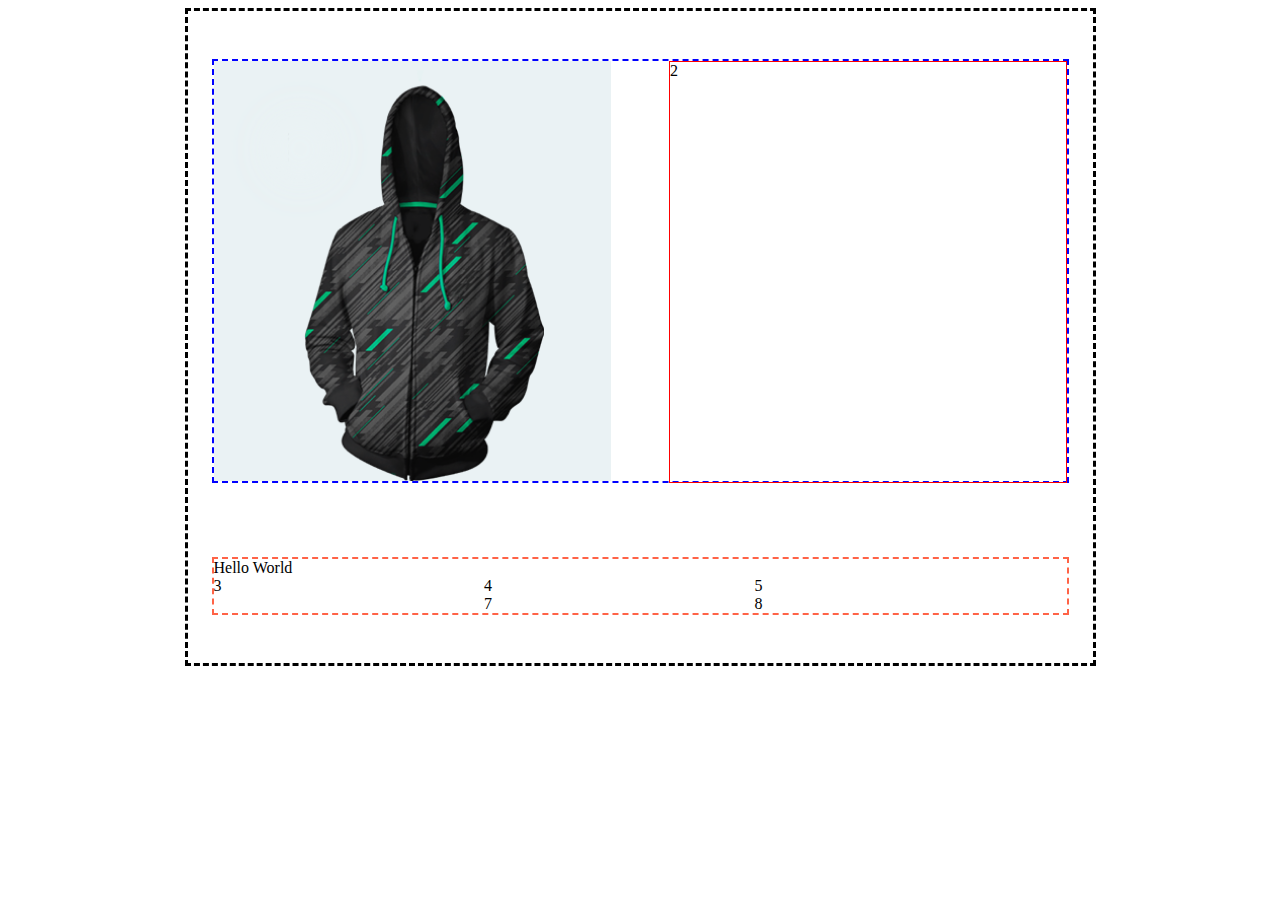
==== index.html @ b950c46a "[GS-2]Create item preview of top section" ====
<!DOCTYPE html>
<html lang="en">
  <head>
    <meta charset="UTF-8" />
    <meta name="viewport" content="width=device-width, initial-scale=1.0" />
    <title>Document</title>
    <link rel="stylesheet" href="./styles/index.css" />
    <link rel="stylesheet" href="./styles/preview.css" />
  </head>
  <body>
    <div class="main">
      <div class="info">
        <div class="preview">
          <img src="./assets/preview-item-1.png" alt="" />
        </div>
        <div class="interaction">2</div>
      </div>
      <div class="list">
        <span class="title">Hello World</span>
        <div class="marginBottom">
          <div class="list-item">3</div>
          <div class="list-item marginLeft">4</div>
          <div class="list-item marginLeft">5</div>
        </div>
        <div>
          <div class="list-item"><img src="" alt="" /></div>
          <div class="list-item marginLeft">7</div>
          <div class="list-item marginLeft">8</div>
        </div>
      </div>
    </div>
    <script src="./index.js"></script>
  </body>
</html>
---- styles/index.css ----
.main {
  margin: 0 auto;
  width: calc(265px + 265px + 265px + 40px + 22px);
  padding: 48px 24px;
  max-width: 100%;
  border: 3px dashed black;
}

.info {
  display: flex;
  border: 2px dashed blue;
<<<<<<< HEAD
  max-height: 420px;
  position: relative;
=======
<<<<<<<< HEAD:style/index.css
  max-height: 420px;
  position: relative;
========
  letter-spacing: -0.36em;
}

.info > * {
  width: calc(50% - 29px);
  min-height: 420px;
>>>>>>>> 355df50 ([GS-2]Create item preview of top section):styles/index.css
>>>>>>> 355df50 ([GS-2]Create item preview of top section)
}

.interaction {
  border: 1px solid red;
  margin-left: 56px;
  display: inline-block;
  width: calc(50% - 31px);
  height: 100%;
  position: absolute;
  top: 0;
  right: 0;
}

.list {
  border: 2px dashed tomato;
  margin-top: 74px;
}

<<<<<<<< HEAD:styles/index.css
.title {
  font-weight: bold;
  font-size: 22px;
}

.list-item {
  display: inline-block;
  position: relative;
  width: 31.24%;
========
.list > .title {
  letter-spacing: 0;
  padding-bottom: 7px;
  font-size: xx-large 22px;
}

.list > div > span {
<<<<<<< HEAD
  width: 31.535%;
>>>>>>>> df996f1 ([GS-2]Create item preview of top section):style/index.css
=======
<<<<<<<< HEAD:style/index.css
  width: 31.535%;
>>>>>>>> df996f1 ([GS-2]Create item preview of top section):style/index.css
========
  width: 31.56%;
>>>>>>>> 355df50 ([GS-2]Create item preview of top section):styles/index.css
>>>>>>> 355df50 ([GS-2]Create item preview of top section)
  border: 1px solid rgb(88, 167, 122);
  height: 265px;
}

.marginLeft {
  margin-left: 20px;
}

.marginBottom {
  margin-bottom: 50px;
}
---- styles/preview.css ----
.preview {
  background-color: #eaf2f4;
}
.preview > img {
  height: 100%;
}
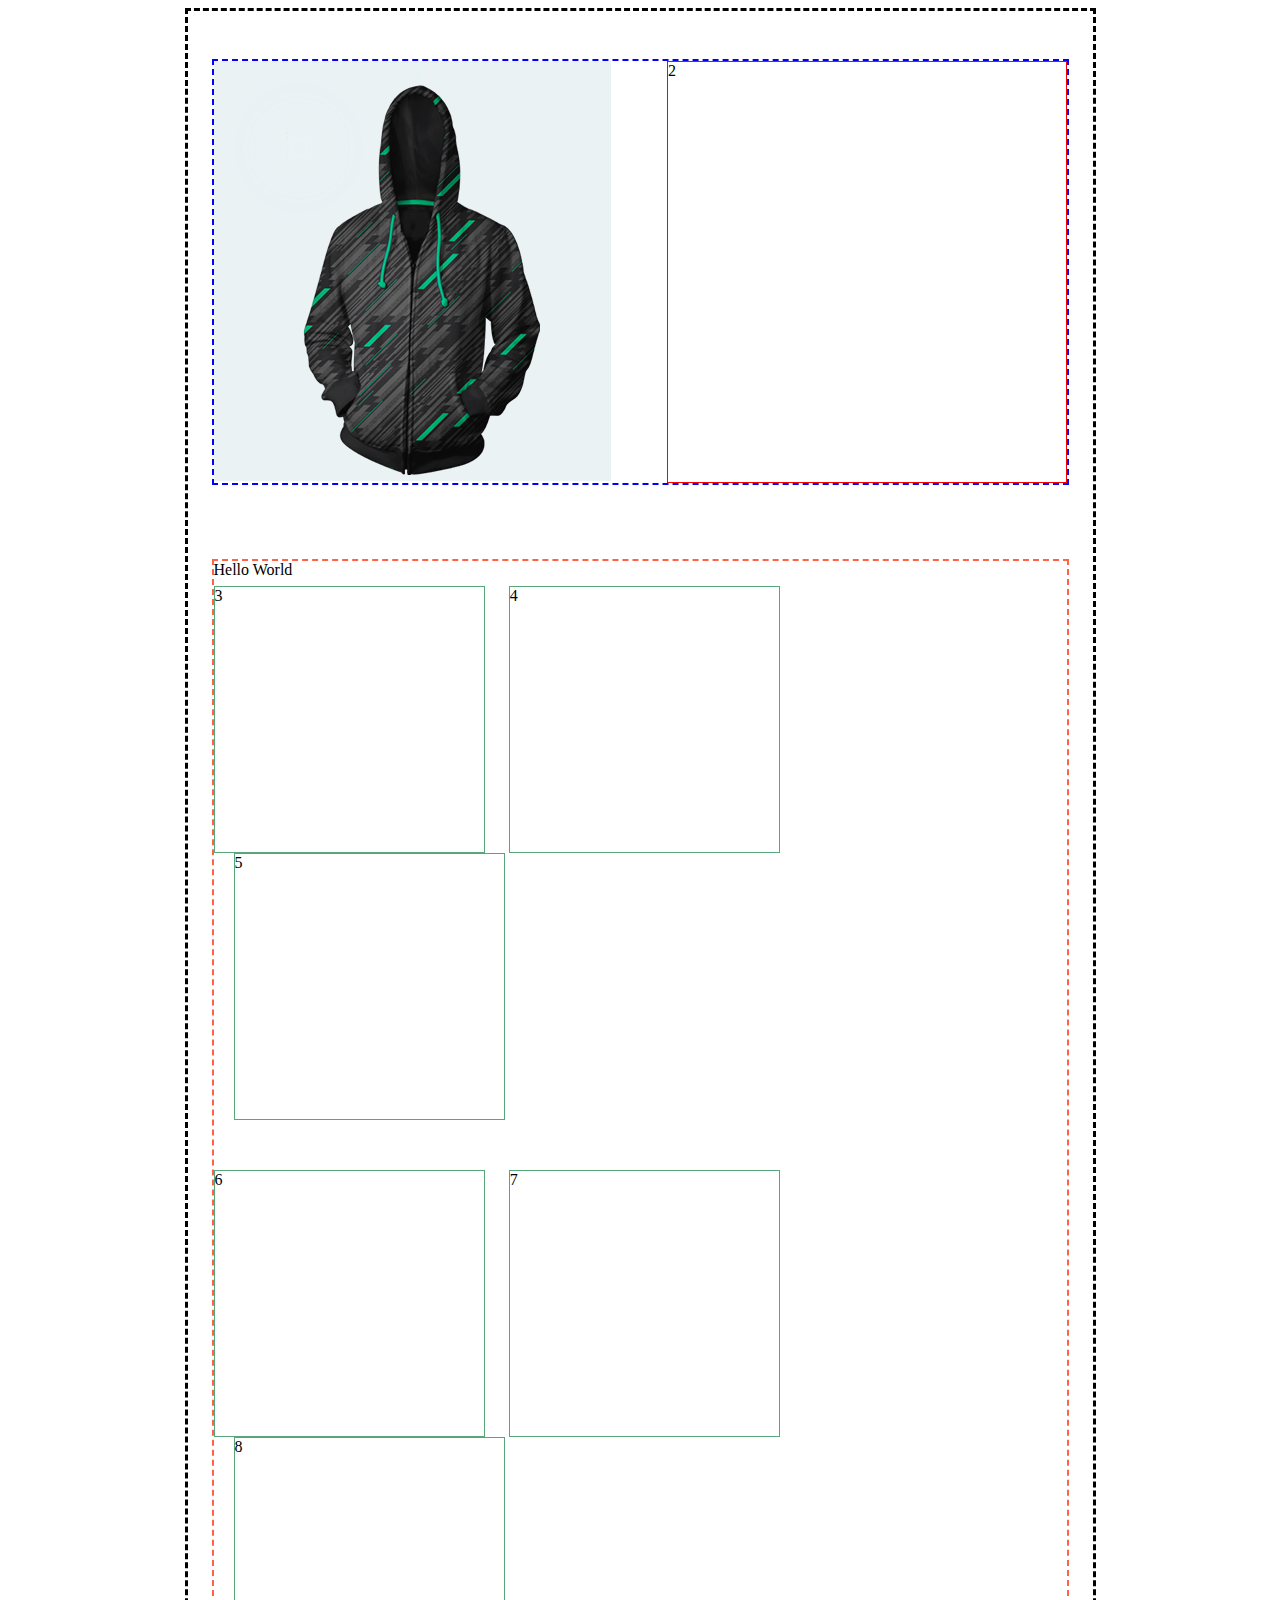
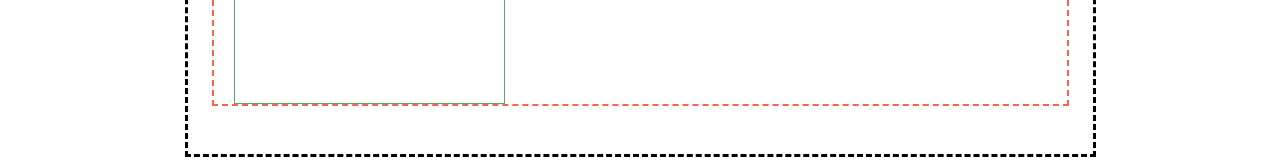
==== commit 638b4fad: "[GS-2]Create item preview of top section" ====
--- a/index.html
+++ b/index.html
@@ -18,14 +18,14 @@
       <div class="list">
         <span class="title">Hello World</span>
         <div class="marginBottom">
-          <div class="list-item">3</div>
-          <div class="list-item marginLeft">4</div>
-          <div class="list-item marginLeft">5</div>
+          <span>3</span>
+          <span class="marginLeft">4</span>
+          <span class="marginLeft">5</span>
         </div>
         <div>
-          <div class="list-item"><img src="" alt="" /></div>
-          <div class="list-item marginLeft">7</div>
-          <div class="list-item marginLeft">8</div>
+          <span>6</span>
+          <span class="marginLeft">7</span>
+          <span class="marginLeft">8</span>
         </div>
       </div>
     </div>
--- a/styles/index.css
+++ b/styles/index.css
@@ -7,71 +7,37 @@
 }
 
 .info {
-  display: flex;
   border: 2px dashed blue;
-<<<<<<< HEAD
-  max-height: 420px;
-  position: relative;
-=======
-<<<<<<<< HEAD:style/index.css
-  max-height: 420px;
-  position: relative;
-========
   letter-spacing: -0.36em;
 }
 
 .info > * {
+  display: inline-block;
   width: calc(50% - 29px);
   min-height: 420px;
->>>>>>>> 355df50 ([GS-2]Create item preview of top section):styles/index.css
->>>>>>> 355df50 ([GS-2]Create item preview of top section)
 }
 
 .interaction {
   border: 1px solid red;
   margin-left: 56px;
-  display: inline-block;
-  width: calc(50% - 31px);
-  height: 100%;
-  position: absolute;
-  top: 0;
-  right: 0;
 }
 
 .list {
+  /* letter-spacing: -0.36em; */
+
   border: 2px dashed tomato;
   margin-top: 74px;
 }
 
-<<<<<<<< HEAD:styles/index.css
 .title {
-  font-weight: bold;
-  font-size: 22px;
-}
-
-.list-item {
   display: inline-block;
-  position: relative;
-  width: 31.24%;
-========
-.list > .title {
   letter-spacing: 0;
   padding-bottom: 7px;
-  font-size: xx-large 22px;
 }
 
 .list > div > span {
-<<<<<<< HEAD
-  width: 31.535%;
->>>>>>>> df996f1 ([GS-2]Create item preview of top section):style/index.css
-=======
-<<<<<<<< HEAD:style/index.css
-  width: 31.535%;
->>>>>>>> df996f1 ([GS-2]Create item preview of top section):style/index.css
-========
+  display: inline-block;
   width: 31.56%;
->>>>>>>> 355df50 ([GS-2]Create item preview of top section):styles/index.css
->>>>>>> 355df50 ([GS-2]Create item preview of top section)
   border: 1px solid rgb(88, 167, 122);
   height: 265px;
 }
--- a/styles/preview.css
+++ b/styles/preview.css
@@ -1,6 +1,4 @@
 .preview {
+  vertical-align: top;
   background-color: #eaf2f4;
 }
-.preview > img {
-  height: 100%;
-}
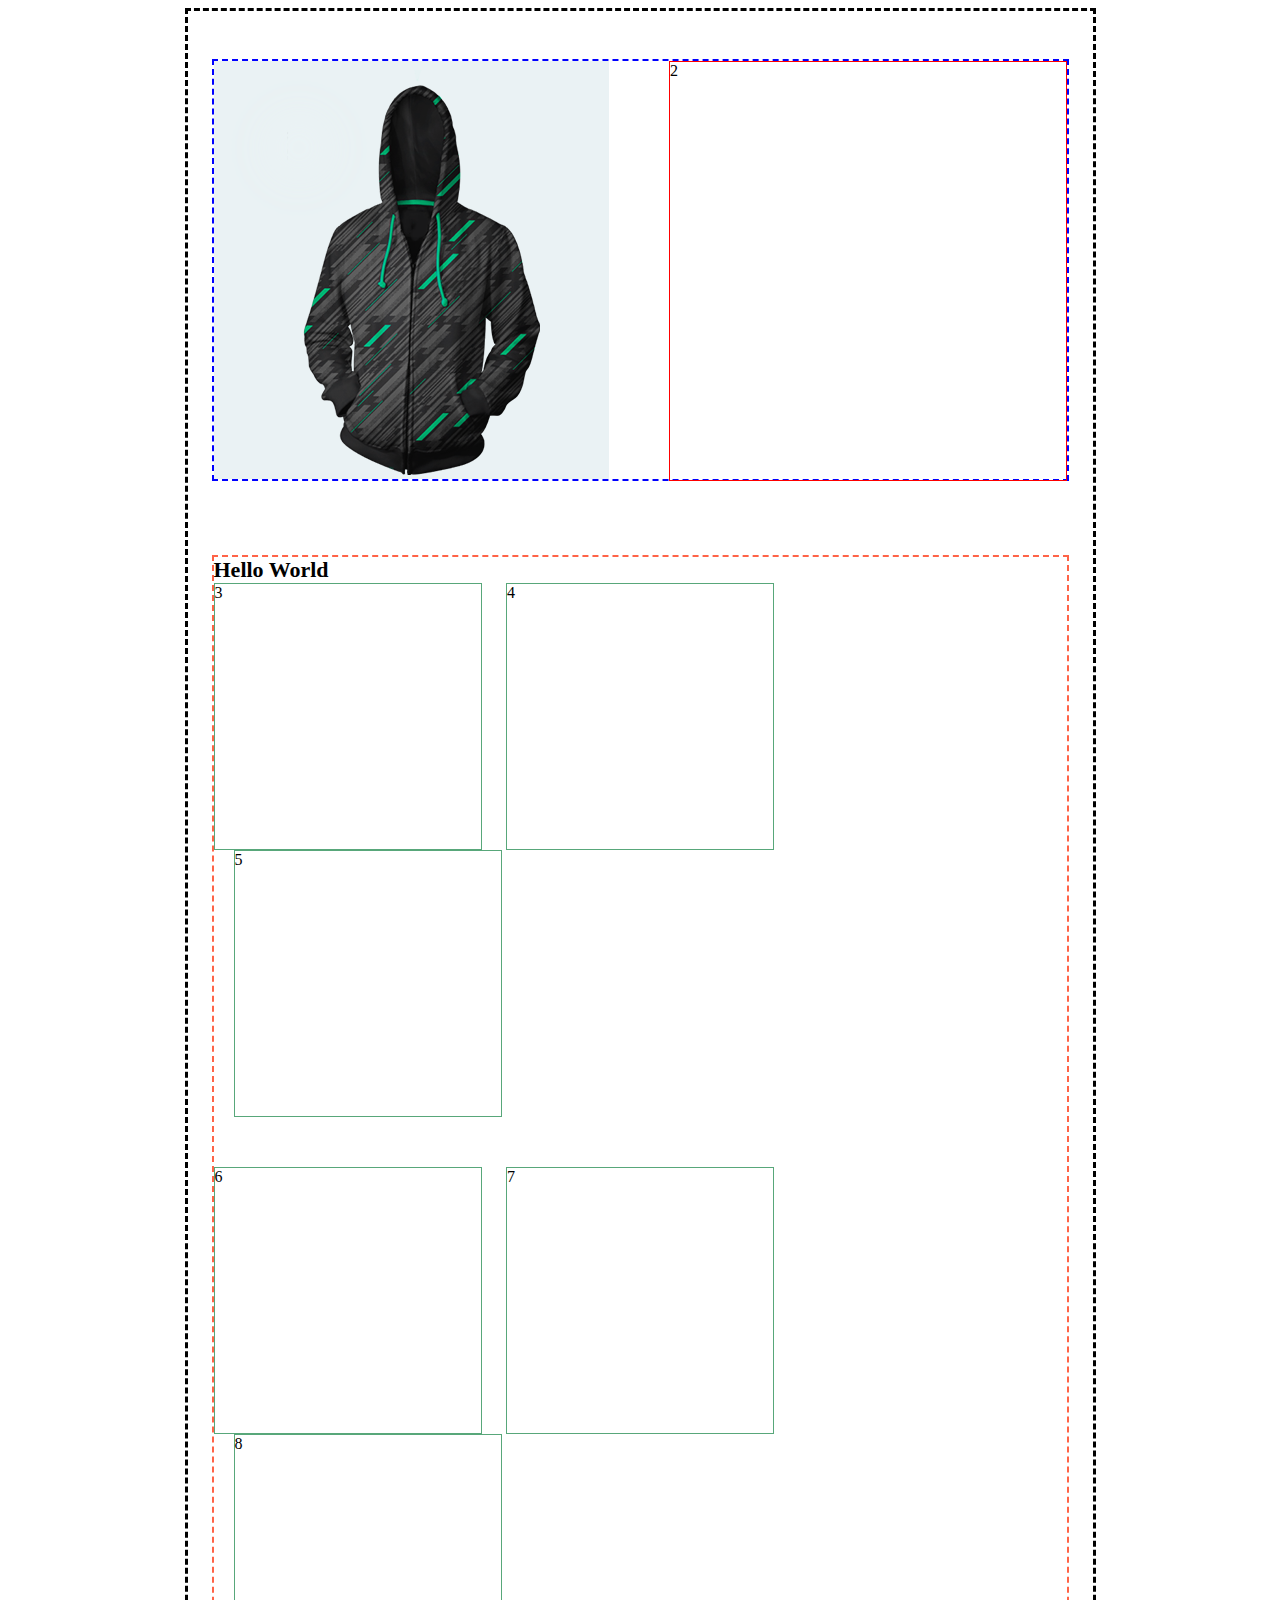
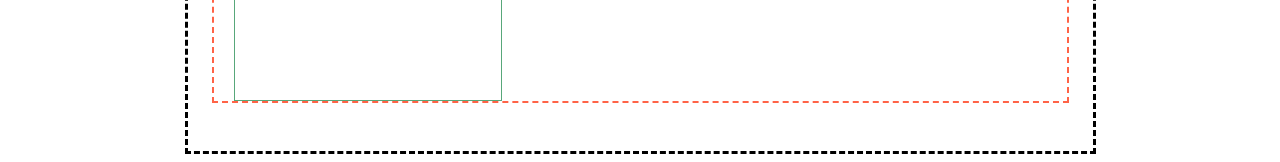
==== commit f5e277fc: "." ====
--- a/index.html
+++ b/index.html
@@ -18,14 +18,14 @@
       <div class="list">
         <span class="title">Hello World</span>
         <div class="marginBottom">
-          <span>3</span>
-          <span class="marginLeft">4</span>
-          <span class="marginLeft">5</span>
+          <span class="list-item">3</span>
+          <span class="list-item marginLeft">4</span>
+          <span class="list-item marginLeft">5</span>
         </div>
         <div>
-          <span>6</span>
-          <span class="marginLeft">7</span>
-          <span class="marginLeft">8</span>
+          <span class="list-item">6</span>
+          <span class="list-item marginLeft">7</span>
+          <span class="list-item marginLeft">8</span>
         </div>
       </div>
     </div>
--- a/styles/index.css
+++ b/styles/index.css
@@ -8,36 +8,34 @@
 
 .info {
   border: 2px dashed blue;
-  letter-spacing: -0.36em;
-}
-
-.info > * {
-  display: inline-block;
-  width: calc(50% - 29px);
-  min-height: 420px;
+  max-height: 420px;
+  position: relative;
 }
 
 .interaction {
   border: 1px solid red;
   margin-left: 56px;
+  display: inline-block;
+  width: calc(50% - 31px);
+  height: 100%;
+  position: absolute;
+  top: 0;
+  right: 0;
 }
 
 .list {
-  /* letter-spacing: -0.36em; */
-
   border: 2px dashed tomato;
   margin-top: 74px;
 }
 
 .title {
-  display: inline-block;
-  letter-spacing: 0;
-  padding-bottom: 7px;
+  font-weight: bold;
+  font-size: 22px;
 }
 
-.list > div > span {
+.list-item {
   display: inline-block;
-  width: 31.56%;
+  width: 31.24%;
   border: 1px solid rgb(88, 167, 122);
   height: 265px;
 }
--- a/styles/preview.css
+++ b/styles/preview.css
@@ -1,4 +1,8 @@
 .preview {
-  vertical-align: top;
   background-color: #eaf2f4;
+  width: calc(50% - 31px);
 }
+
+.preview > img {
+  letter-spacing: -0.36em;
+}
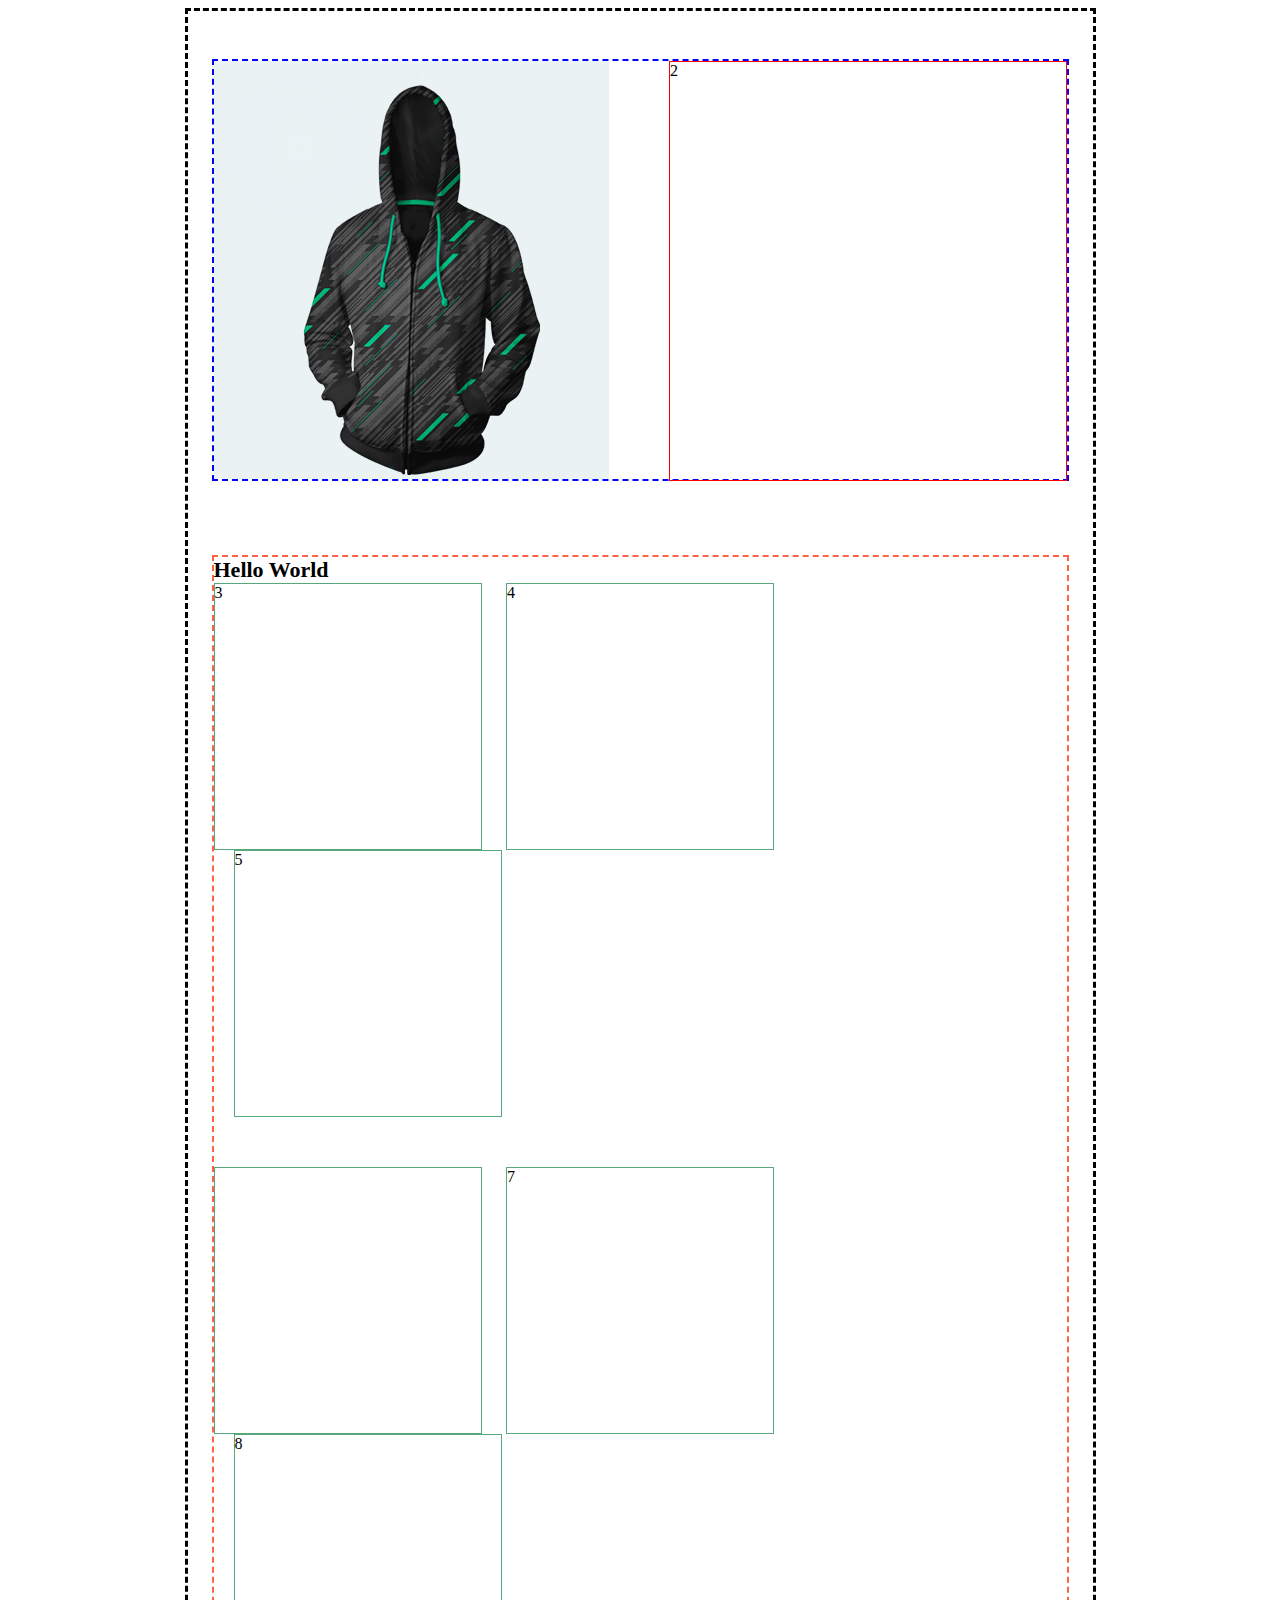
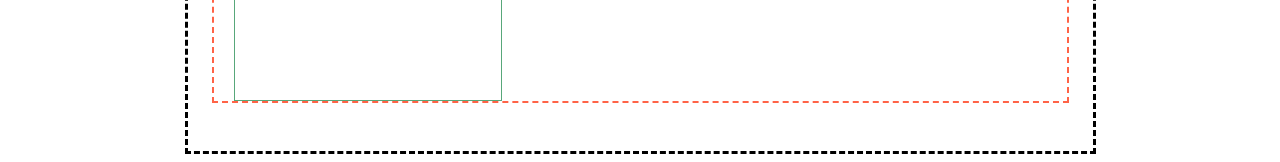
==== commit 4aa3248b: "." ====
--- a/index.html
+++ b/index.html
@@ -18,14 +18,14 @@
       <div class="list">
         <span class="title">Hello World</span>
         <div class="marginBottom">
-          <span class="list-item">3</span>
-          <span class="list-item marginLeft">4</span>
-          <span class="list-item marginLeft">5</span>
+          <div class="list-item">3</div>
+          <div class="list-item marginLeft">4</div>
+          <div class="list-item marginLeft">5</div>
         </div>
         <div>
-          <span class="list-item">6</span>
-          <span class="list-item marginLeft">7</span>
-          <span class="list-item marginLeft">8</span>
+          <div class="list-item"><img src="" alt="" /></div>
+          <div class="list-item marginLeft">7</div>
+          <div class="list-item marginLeft">8</div>
         </div>
       </div>
     </div>
--- a/styles/index.css
+++ b/styles/index.css
@@ -35,6 +35,7 @@
 
 .list-item {
   display: inline-block;
+  position: relative;
   width: 31.24%;
   border: 1px solid rgb(88, 167, 122);
   height: 265px;
--- a/styles/preview.css
+++ b/styles/preview.css
@@ -2,7 +2,3 @@
   background-color: #eaf2f4;
   width: calc(50% - 31px);
 }
-
-.preview > img {
-  letter-spacing: -0.36em;
-}
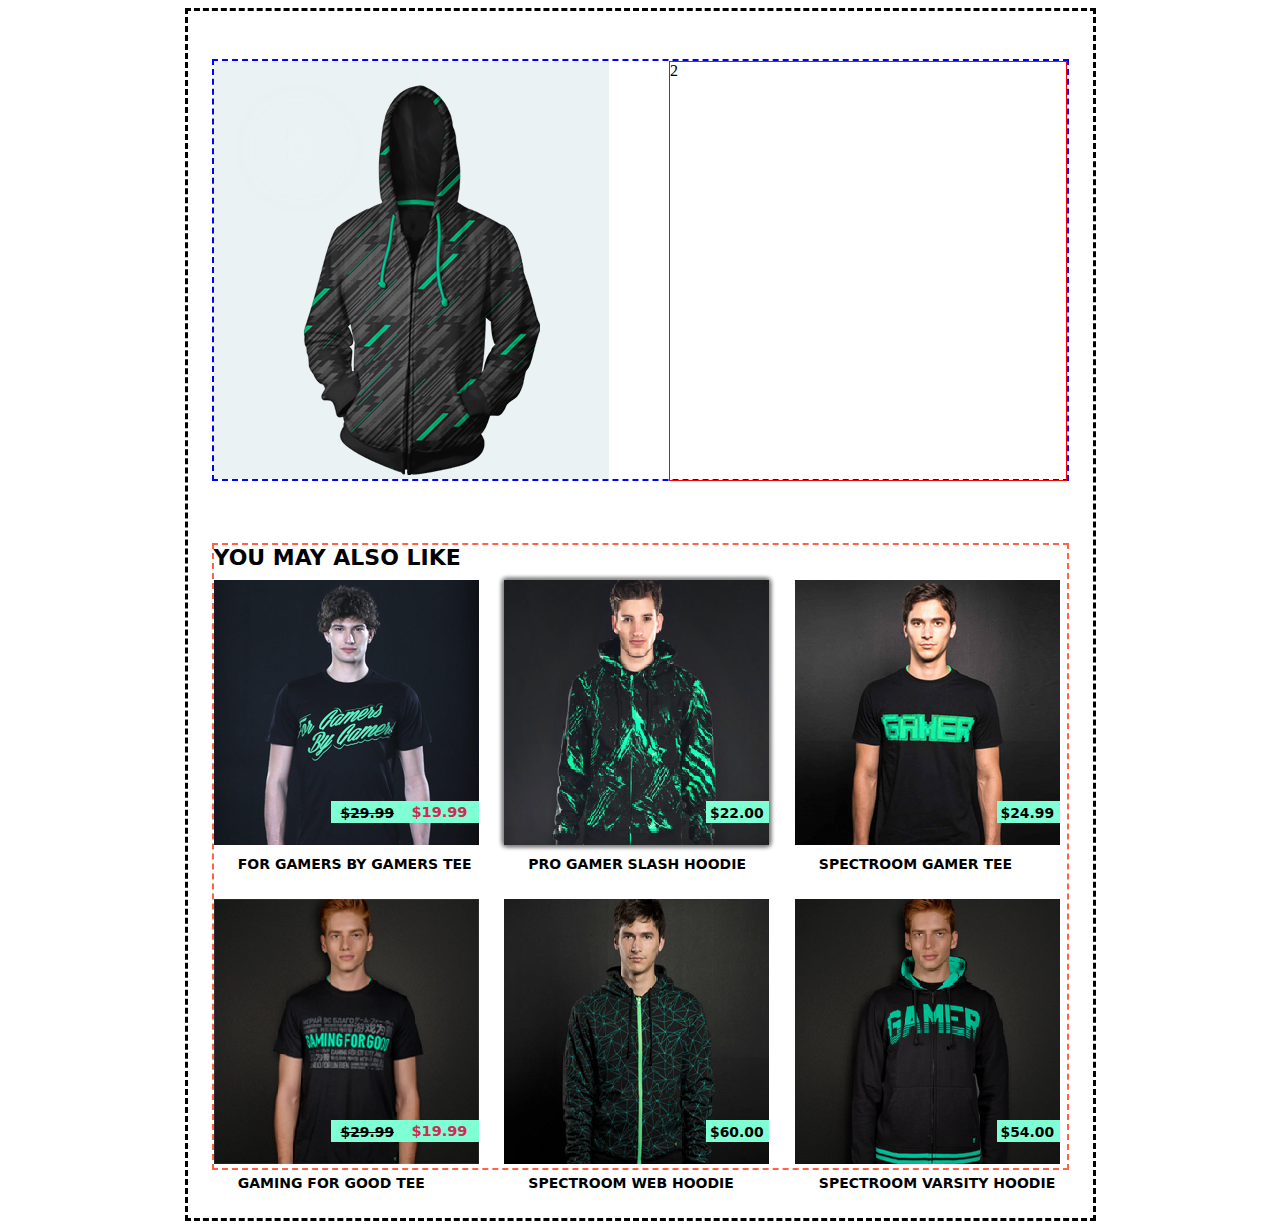
==== commit 7df142b8: "[GS-3]Create items for list section" ====
--- a/index.html
+++ b/index.html
@@ -6,6 +6,7 @@
     <title>Document</title>
     <link rel="stylesheet" href="./styles/index.css" />
     <link rel="stylesheet" href="./styles/preview.css" />
+    <link rel="stylesheet" href="./styles/list.css" />
   </head>
   <body>
     <div class="main">
@@ -16,16 +17,54 @@
         <div class="interaction">2</div>
       </div>
       <div class="list">
-        <span class="title">Hello World</span>
+        <span class="title">YOU MAY ALSO LIKE</span>
         <div class="marginBottom">
-          <div class="list-item">3</div>
-          <div class="list-item marginLeft">4</div>
-          <div class="list-item marginLeft">5</div>
+          <div class="list-item">
+            <img src="./assets/list-item-1.png" alt="" />
+            <div class="long-discount-field">
+              <span class="price">$29.99 </span>
+              <span class="discount">$19.99</span>
+            </div>
+            <span>FOR GAMERS BY GAMERS TEE</span>
+          </div>
+          <div class="list-item marginLeft">
+            <img class="shadow" src="./assets/list-item-2.png" alt="" />
+            <div class="short-discount-field">
+              <span class="base-price">$22.00 </span>
+            </div>
+            <span>PRO GAMER SLASH HOODIE</span>
+          </div>
+          <div class="list-item marginLeft">
+            <img src="./assets/list-item-3.png" alt="" />
+            <div class="short-discount-field">
+              <span class="base-price">$24.99 </span>
+            </div>
+            <span>SPECTROOM GAMER TEE</span>
+          </div>
         </div>
         <div>
-          <div class="list-item"><img src="" alt="" /></div>
-          <div class="list-item marginLeft">7</div>
-          <div class="list-item marginLeft">8</div>
+          <div class="list-item">
+            <img src="./assets/list-item-4.png" alt="" />
+            <div class="long-discount-field">
+              <span class="price">$29.99 </span>
+              <span class="discount">$19.99</span>
+            </div>
+            <span>GAMING FOR GOOD TEE</span>
+          </div>
+          <div class="list-item marginLeft">
+            <img src="./assets/list-item-5.png" alt="" />
+            <div class="short-discount-field">
+              <span class="base-price">$60.00 </span>
+            </div>
+            <span>SPECTROOM WEB HOODIE</span>
+          </div>
+          <div class="list-item marginLeft">
+            <img src="./assets/list-item-6.png" alt="" />
+            <div class="short-discount-field">
+              <span class="base-price">$54.00 </span>
+            </div>
+            <span>SPECTROOM VARSITY HOODIE</span>
+          </div>
         </div>
       </div>
     </div>
--- a/styles/index.css
+++ b/styles/index.css
@@ -25,19 +25,22 @@
 
 .list {
   border: 2px dashed tomato;
-  margin-top: 74px;
+  margin-top: 62px;
 }
 
 .title {
+  font-family: system-ui, -apple-system, BlinkMacSystemFont, 'Segoe UI', Roboto,
+    Oxygen, Ubuntu, Cantarell, 'Open Sans', 'Helvetica Neue', sans-serif;
   font-weight: bold;
   font-size: 22px;
+  margin-bottom: 10px;
+  display: inline-block;
 }
 
 .list-item {
   display: inline-block;
   position: relative;
-  width: 31.24%;
-  border: 1px solid rgb(88, 167, 122);
+  width: 31.247%;
   height: 265px;
 }
 
--- a/styles/list.css
+++ b/styles/list.css
@@ -0,0 +1,68 @@
+.list-item > img {
+  position: absolute;
+}
+
+.long-discount-field {
+  position: absolute;
+  top: 221px;
+  left: 117px;
+  width: 148px;
+  height: 22px;
+  background-color: aquamarine;
+}
+
+.short-discount-field {
+  position: absolute;
+  top: 221px;
+  left: 202px;
+  width: 63px;
+  height: 22px;
+  background-color: aquamarine;
+}
+
+.list-item > span {
+  position: absolute;
+  top: 276.18px;
+  left: 24.27px;
+  font-family: system-ui, -apple-system, BlinkMacSystemFont, 'Segoe UI', Roboto,
+    Oxygen, Ubuntu, Cantarell, 'Open Sans', 'Helvetica Neue', sans-serif;
+  font-weight: bold;
+  font-size: 14px;
+}
+
+.long-discount-field > .price {
+  position: absolute;
+  top: 4px;
+  left: 10px;
+  font-family: system-ui, -apple-system, BlinkMacSystemFont, 'Segoe UI', Roboto,
+    Oxygen, Ubuntu, Cantarell, 'Open Sans', 'Helvetica Neue', sans-serif;
+  font-weight: bold;
+  font-size: 13.88px;
+  text-decoration: line-through;
+}
+
+.long-discount-field > .discount {
+  position: absolute;
+  top: 3px;
+  left: 81px;
+  font-family: system-ui, -apple-system, BlinkMacSystemFont, 'Segoe UI', Roboto,
+    Oxygen, Ubuntu, Cantarell, 'Open Sans', 'Helvetica Neue', sans-serif;
+  font-weight: bold;
+  font-size: 14.5px;
+  color: #ce2c52;
+}
+
+.short-discount-field > .base-price {
+  position: absolute;
+  top: 4px;
+  left: 4px;
+  font-family: system-ui, -apple-system, BlinkMacSystemFont, 'Segoe UI', Roboto,
+    Oxygen, Ubuntu, Cantarell, 'Open Sans', 'Helvetica Neue', sans-serif;
+  font-weight: bold;
+  font-size: 13.88px;
+}
+
+.shadow {
+  box-shadow: 1px 1px 5px grey, -1px -1px 5px grey, 1px -1px 5px grey,
+    -1px 1px 5px grey;
+}
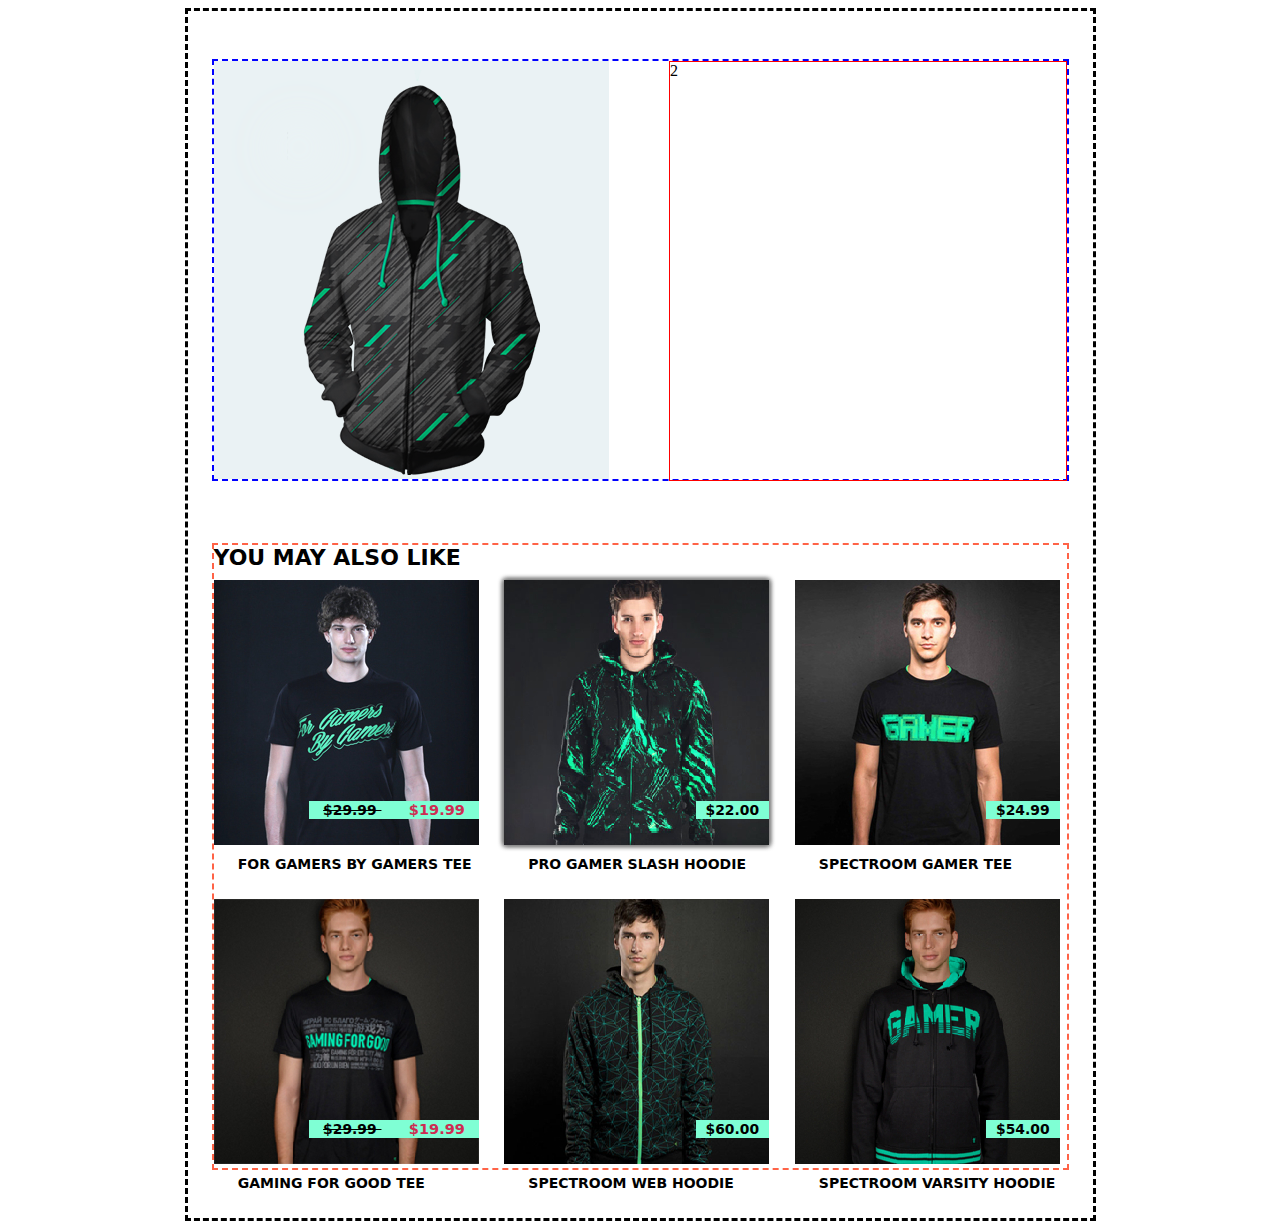
==== commit ea657b0a: "[GS-3]Create items for list section" ====
--- a/index.html
+++ b/index.html
@@ -17,53 +17,53 @@
         <div class="interaction">2</div>
       </div>
       <div class="list">
-        <span class="title">YOU MAY ALSO LIKE</span>
+        <span class="title">you may also like</span>
         <div class="marginBottom">
           <div class="list-item">
             <img src="./assets/list-item-1.png" alt="" />
-            <div class="long-discount-field">
+            <div class="price-field">
               <span class="price">$29.99 </span>
               <span class="discount">$19.99</span>
             </div>
-            <span>FOR GAMERS BY GAMERS TEE</span>
+            <span>for gamers by gamers tee</span>
           </div>
           <div class="list-item marginLeft">
             <img class="shadow" src="./assets/list-item-2.png" alt="" />
-            <div class="short-discount-field">
+            <div class="price-field">
               <span class="base-price">$22.00 </span>
             </div>
-            <span>PRO GAMER SLASH HOODIE</span>
+            <span>pro gamer slash hoodie</span>
           </div>
           <div class="list-item marginLeft">
             <img src="./assets/list-item-3.png" alt="" />
-            <div class="short-discount-field">
+            <div class="price-field">
               <span class="base-price">$24.99 </span>
             </div>
-            <span>SPECTROOM GAMER TEE</span>
+            <span>spectroom gamer tee</span>
           </div>
         </div>
         <div>
           <div class="list-item">
             <img src="./assets/list-item-4.png" alt="" />
-            <div class="long-discount-field">
+            <div class="price-field">
               <span class="price">$29.99 </span>
               <span class="discount">$19.99</span>
             </div>
-            <span>GAMING FOR GOOD TEE</span>
+            <span>gaming for good tee</span>
           </div>
           <div class="list-item marginLeft">
             <img src="./assets/list-item-5.png" alt="" />
-            <div class="short-discount-field">
+            <div class="price-field">
               <span class="base-price">$60.00 </span>
             </div>
-            <span>SPECTROOM WEB HOODIE</span>
+            <span>spectroom web hoodie</span>
           </div>
           <div class="list-item marginLeft">
             <img src="./assets/list-item-6.png" alt="" />
-            <div class="short-discount-field">
+            <div class="price-field">
               <span class="base-price">$54.00 </span>
             </div>
-            <span>SPECTROOM VARSITY HOODIE</span>
+            <span>spectroom varsity hoodie</span>
           </div>
         </div>
       </div>
--- a/styles/index.css
+++ b/styles/index.css
@@ -51,3 +51,7 @@
 .marginBottom {
   margin-bottom: 50px;
 }
+
+body {
+  text-transform: uppercase;
+}
--- a/styles/list.css
+++ b/styles/list.css
@@ -2,21 +2,10 @@
   position: absolute;
 }
 
-.long-discount-field {
+.price-field {
   position: absolute;
   top: 221px;
-  left: 117px;
-  width: 148px;
-  height: 22px;
-  background-color: aquamarine;
-}
-
-.short-discount-field {
-  position: absolute;
-  top: 221px;
-  left: 202px;
-  width: 63px;
-  height: 22px;
+  right: 1.5px;
   background-color: aquamarine;
 }
 
@@ -30,36 +19,30 @@
   font-size: 14px;
 }
 
-.long-discount-field > .price {
-  position: absolute;
-  top: 4px;
-  left: 10px;
+.price-field > .price {
   font-family: system-ui, -apple-system, BlinkMacSystemFont, 'Segoe UI', Roboto,
     Oxygen, Ubuntu, Cantarell, 'Open Sans', 'Helvetica Neue', sans-serif;
   font-weight: bold;
   font-size: 13.88px;
   text-decoration: line-through;
+  padding: 2px 13.715px;
 }
 
-.long-discount-field > .discount {
-  position: absolute;
-  top: 3px;
-  left: 81px;
+.price-field > .discount {
   font-family: system-ui, -apple-system, BlinkMacSystemFont, 'Segoe UI', Roboto,
     Oxygen, Ubuntu, Cantarell, 'Open Sans', 'Helvetica Neue', sans-serif;
   font-weight: bold;
   font-size: 14.5px;
   color: #ce2c52;
+  padding: 2px 13.715px;
 }
 
-.short-discount-field > .base-price {
-  position: absolute;
-  top: 4px;
-  left: 4px;
+.price-field > .base-price {
   font-family: system-ui, -apple-system, BlinkMacSystemFont, 'Segoe UI', Roboto,
     Oxygen, Ubuntu, Cantarell, 'Open Sans', 'Helvetica Neue', sans-serif;
   font-weight: bold;
   font-size: 13.88px;
+  padding: 2px 10px;
 }
 
 .shadow {
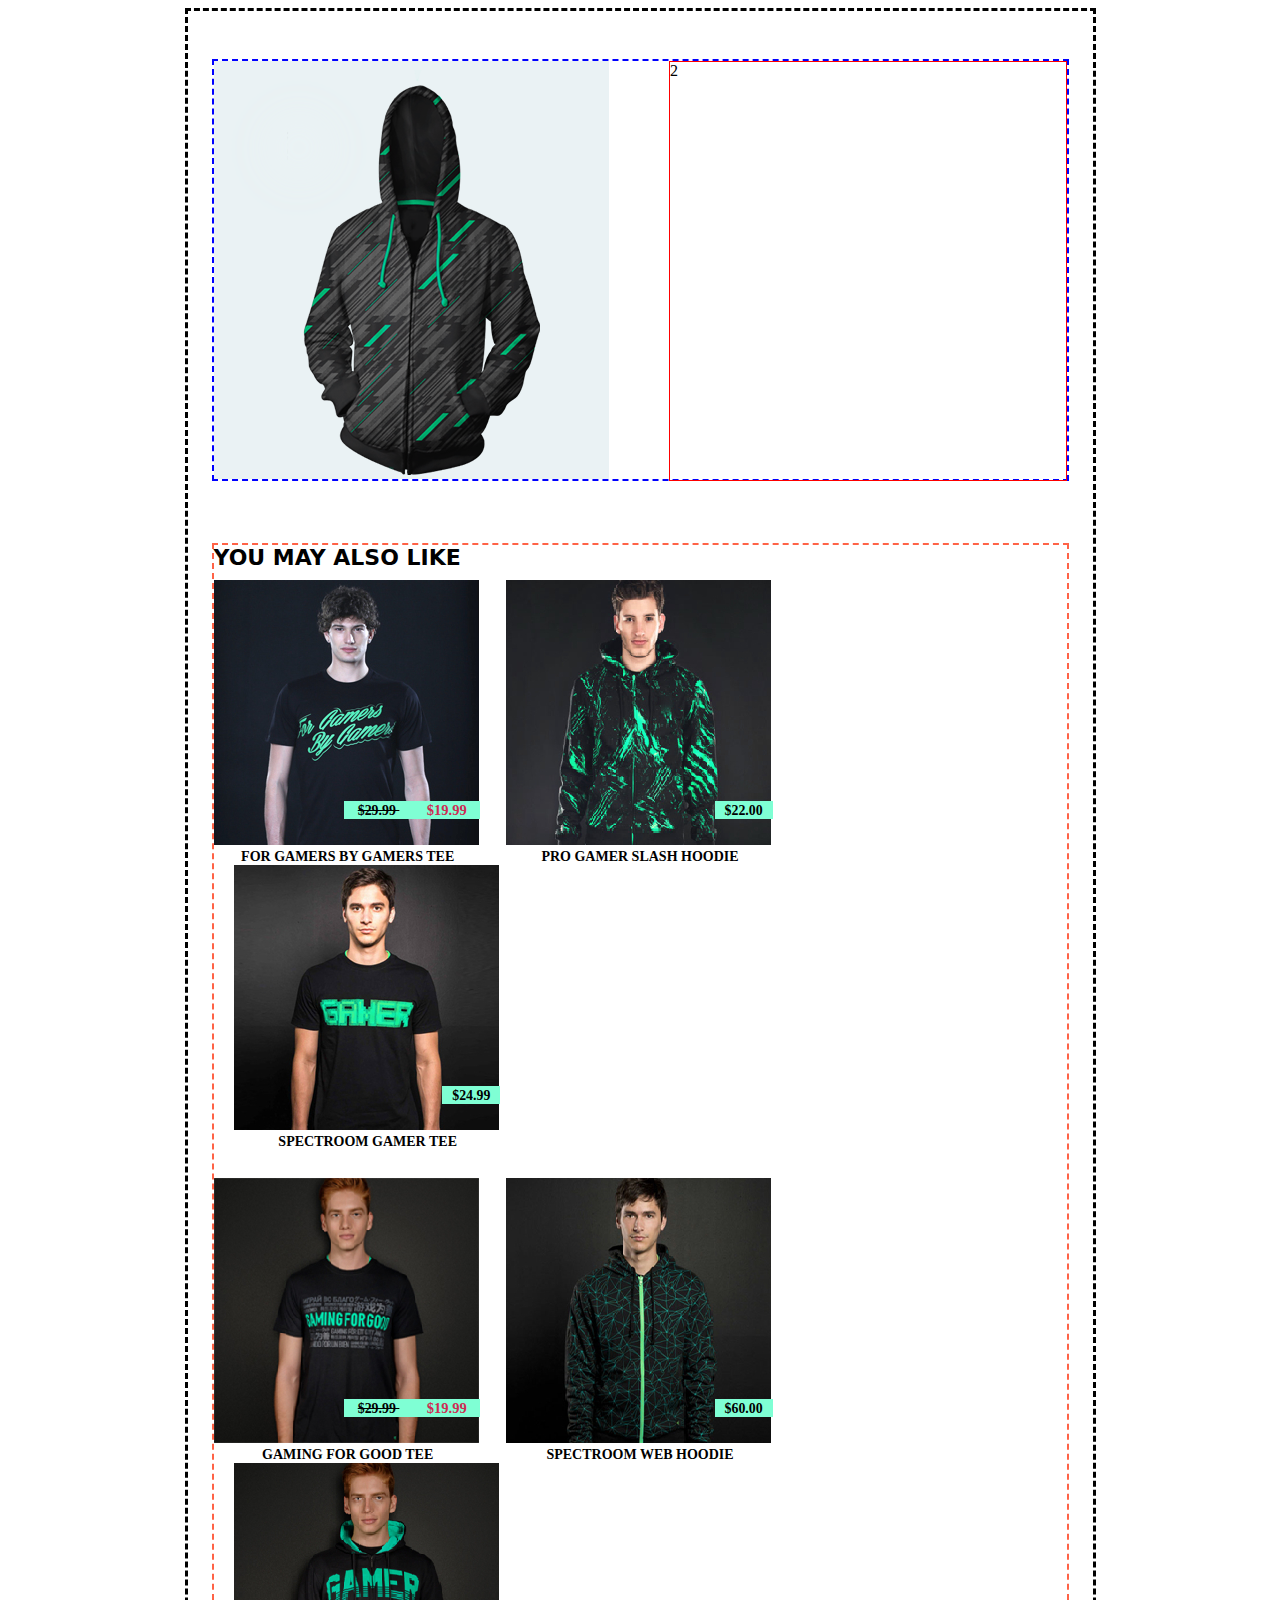
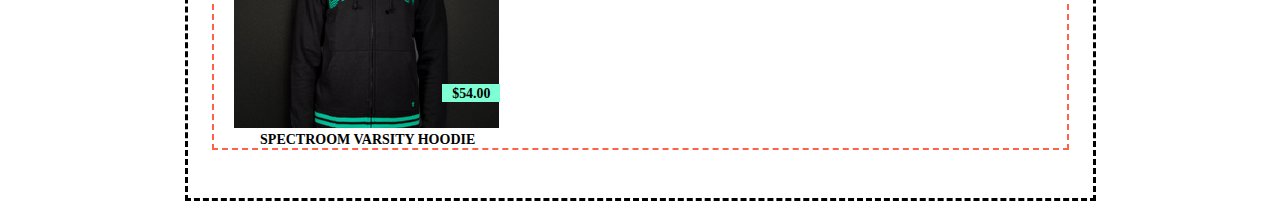
==== commit df65df93: "[GS-3]Create items for list section" ====
--- a/index.html
+++ b/index.html
@@ -20,7 +20,7 @@
         <span class="title">you may also like</span>
         <div class="marginBottom">
           <div class="list-item">
-            <img src="./assets/list-item-1.png" alt="" />
+            <img class="shadow" src="./assets/list-item-1.png" alt="" />
             <div class="price-field">
               <span class="price">$29.99 </span>
               <span class="discount">$19.99</span>
@@ -35,7 +35,7 @@
             <span>pro gamer slash hoodie</span>
           </div>
           <div class="list-item marginLeft">
-            <img src="./assets/list-item-3.png" alt="" />
+            <img class="shadow" src="./assets/list-item-3.png" alt="" />
             <div class="price-field">
               <span class="base-price">$24.99 </span>
             </div>
@@ -44,7 +44,7 @@
         </div>
         <div>
           <div class="list-item">
-            <img src="./assets/list-item-4.png" alt="" />
+            <img class="shadow" src="./assets/list-item-4.png" alt="" />
             <div class="price-field">
               <span class="price">$29.99 </span>
               <span class="discount">$19.99</span>
@@ -52,14 +52,14 @@
             <span>gaming for good tee</span>
           </div>
           <div class="list-item marginLeft">
-            <img src="./assets/list-item-5.png" alt="" />
+            <img class="shadow" src="./assets/list-item-5.png" alt="" />
             <div class="price-field">
               <span class="base-price">$60.00 </span>
             </div>
             <span>spectroom web hoodie</span>
           </div>
           <div class="list-item marginLeft">
-            <img src="./assets/list-item-6.png" alt="" />
+            <img class="shadow" src="./assets/list-item-6.png" alt="" />
             <div class="price-field">
               <span class="base-price">$54.00 </span>
             </div>
--- a/styles/index.css
+++ b/styles/index.css
@@ -40,7 +40,7 @@
 .list-item {
   display: inline-block;
   position: relative;
-  width: 31.247%;
+  width: 31.46%;
   height: 265px;
 }
 
@@ -49,7 +49,7 @@
 }
 
 .marginBottom {
-  margin-bottom: 50px;
+  margin-bottom: 28px;
 }
 
 body {
--- a/styles/list.css
+++ b/styles/list.css
@@ -1,7 +1,3 @@
-.list-item > img {
-  position: absolute;
-}
-
 .price-field {
   position: absolute;
   top: 221px;
@@ -10,18 +6,13 @@
 }
 
 .list-item > span {
-  position: absolute;
-  top: 276.18px;
-  left: 24.27px;
-  font-family: system-ui, -apple-system, BlinkMacSystemFont, 'Segoe UI', Roboto,
-    Oxygen, Ubuntu, Cantarell, 'Open Sans', 'Helvetica Neue', sans-serif;
+  display: block;
+  text-align: center;
   font-weight: bold;
   font-size: 14px;
 }
 
 .price-field > .price {
-  font-family: system-ui, -apple-system, BlinkMacSystemFont, 'Segoe UI', Roboto,
-    Oxygen, Ubuntu, Cantarell, 'Open Sans', 'Helvetica Neue', sans-serif;
   font-weight: bold;
   font-size: 13.88px;
   text-decoration: line-through;
@@ -29,8 +20,6 @@
 }
 
 .price-field > .discount {
-  font-family: system-ui, -apple-system, BlinkMacSystemFont, 'Segoe UI', Roboto,
-    Oxygen, Ubuntu, Cantarell, 'Open Sans', 'Helvetica Neue', sans-serif;
   font-weight: bold;
   font-size: 14.5px;
   color: #ce2c52;
@@ -38,14 +27,12 @@
 }
 
 .price-field > .base-price {
-  font-family: system-ui, -apple-system, BlinkMacSystemFont, 'Segoe UI', Roboto,
-    Oxygen, Ubuntu, Cantarell, 'Open Sans', 'Helvetica Neue', sans-serif;
   font-weight: bold;
   font-size: 13.88px;
   padding: 2px 10px;
 }
 
-.shadow {
+.shadow:hover {
   box-shadow: 1px 1px 5px grey, -1px -1px 5px grey, 1px -1px 5px grey,
     -1px 1px 5px grey;
 }
